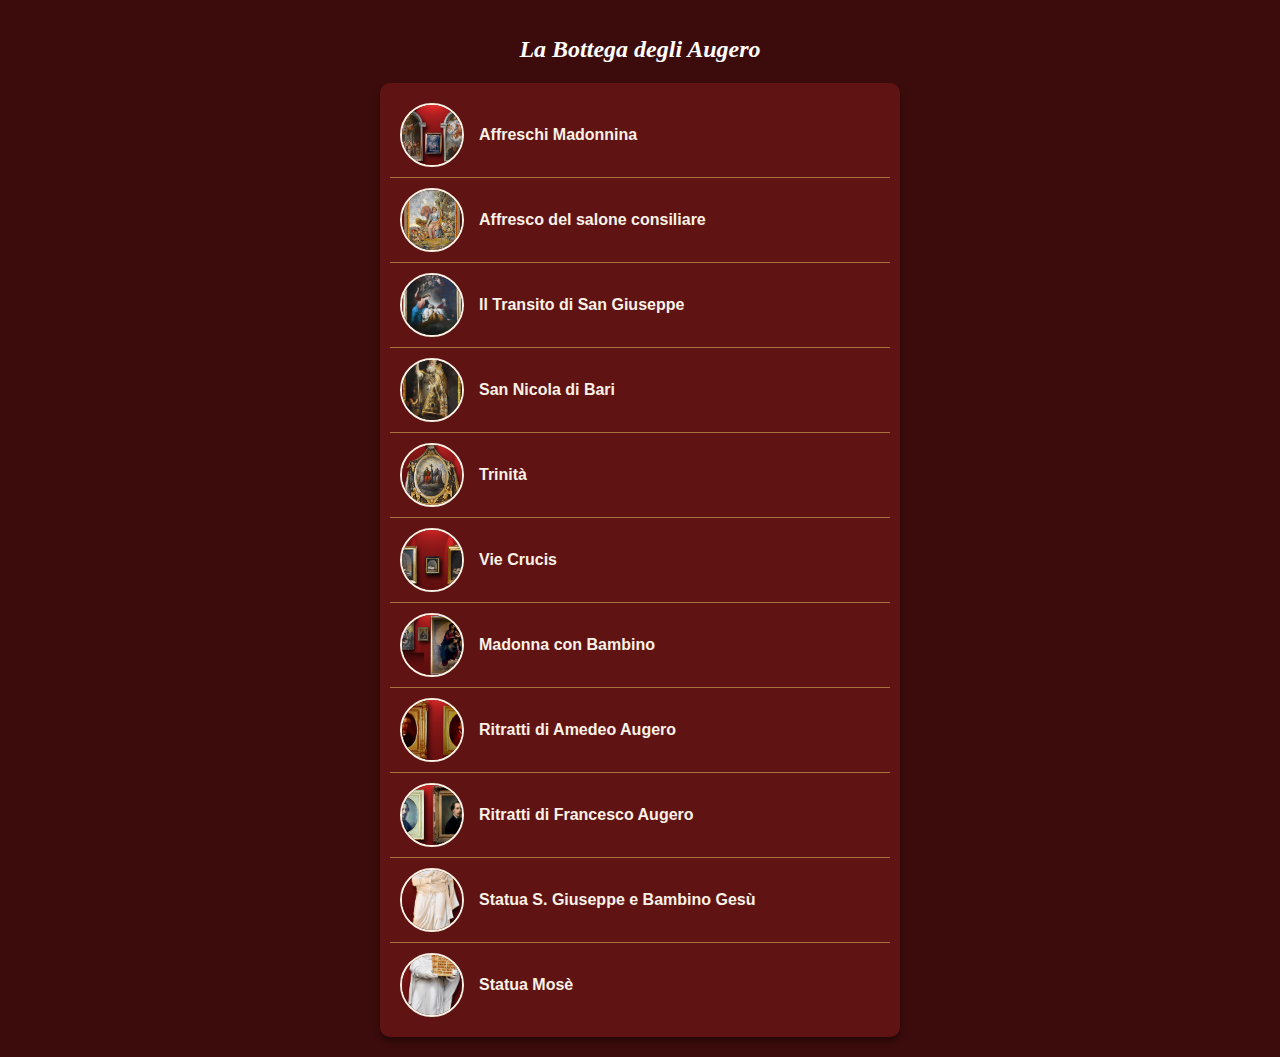
==== augero.html @ 9880b871 "nome file" ====
<!DOCTYPE html>
<html lang="it">
<head>
    <meta charset="UTF-8">
    <meta name="viewport" content="width=device-width, initial-scale=1.0">
    <title>Augero</title>
    <style>
        body {
            font-family: Arial, sans-serif;
            background-color: #3c0c0c;
            color: #f8f1e5;
            margin: 0;
            padding: 20px;
        }
        h1 {
            text-align: center;
            font-family: "Georgia", serif;
            font-style: italic;
            font-size: 24px;
            color: white;
            margin-bottom: 20px;
        }
        .container {
            max-width: 500px;
            margin: auto;
            background: #601313;
            border-radius: 10px;
            box-shadow: 0px 4px 6px rgba(0, 0, 0, 0.4);
            padding: 10px;
        }
        .item {
            display: flex;
            align-items: center;
            padding: 10px;
            border-bottom: 1px solid #a6733f;
            cursor: pointer;
        }
        .item:last-child {
            border-bottom: none;
        }
        .item img {
            width: 60px;
            height: 60px;
            border-radius: 50%;
            object-fit: cover;
            margin-right: 15px;
            border: 2px solid #f8f1e5;
        }
        .description {
            flex-grow: 1;
        }
        .title {
            font-weight: bold;
            font-size: 16px;
            color: #f8f1e5;
        }
        #selectedImageContainer {
            display: none;
            margin-top: 20px;
            padding: 10px;
            background-color: white;
            color: black;
            border: 1px solid #ccc;
            border-radius: 5px;
            text-align: center;
            position: relative;
        }
        #selectedImageContainer img {
            max-width: 100%;
            height: auto;
            margin-bottom: 10px;
        }
        .arrow {
            position: absolute;
            top: 50%;
            transform: translateY(-50%);
            font-size: 24px;
            color: rgba(255, 255, 255, 0.6);
            background: rgba(0, 0, 0, 0.3);
            border: none;
            padding: 10px;
            cursor: pointer;
            border-radius: 50%;
        }
        .arrow-left {
            left: 10px;
        }
        .arrow-right {
            right: 10px;
        }
    </style>
</head>
<body>
    <h1>La Bottega degli Augero</h1>
    <div class="container" id="galleryContainer"></div>

    <div id="selectedImageContainer">
        <button class="arrow arrow-left" onclick="prevImage()">&#9664;</button>
        <img id="selectedImage" src="" alt="Immagine selezionata">
        <div id="selectedDescription"></div>
        <button class="arrow arrow-right" onclick="nextImage()">&#9654;</button>
    </div>

    <script>
    const artworks = [
      {src: 'img/affreschi madonnina XIXsec 2 verolengo.jpg', title: 'Affreschi Madonnina', description: 'Verolengo (To)<br>Santuario della Madonnina<br><br>Amedeo e Francesco Augero<br>a sinistra ritratto presentazione di Gesù al Tempio<br>a destra assunzione di Maria S.S.<br>affreschi firmati e datati 1849<br><br>al centro bozzetto dell’affresco della Presentazione di Gesù al Tempio<br>Amedeo Augero<br>olio su tela XIX sec.'},
      {src: 'img/affresco del salone consiliare 1860.jpg', title: 'Affresco del salone consiliare', description: 'Verolengo (To)<br>Ex Palazzo Municipale<br>Salone Consiliare<br><br>Amedeo Augero<br><br>Dipinto raffigurante l’attività della popolazione locale nel XIX secolo, Agricoltura, Commercio, Artigianato.<br><br>dipinto a olio su muro<br>firmato e datato<br>1860'},
      {src: 'img/amedeo 1856 transito san giuseppe parrocchiale verolengo.jpg', title: 'Il Transito di San Giuseppe', description: 'Verolengo (To)<br>Parrocchia di San Giovanni Battista<br><br>Amedeo Augero<br><br>Dipinto raffigurante il Transito di San Giuseppe<br><br>olio su tela<br>200 x 140 cm<br>firmato e datato<br>1856'},
      {src: 'img/amedeo augero san nicola seconda meta XIX sec.jpg', title: 'San Nicola di Bari', description: 'Verolengo (To) <br> Chiesa Parrocchiale di San Giovanni Battista<br><br> Amedeo Augero<br><br> dipinto raffigurante<br> San Nicola di Bari<br><br> olio su tela<br> seconda metà sec XIX'},
      {src: 'img/amedeo pala trinita XIXsec verolengo.jpg', title: 'Trinità', description: 'Verolengo (To)<br> Confraternita della Trinità<br><br> Amedeo Augero<br><br> dipinto raffigurante la Trinità<br><br> olio su tela<br><br> cornice monumentale in cartapesta<br> probabile esecuzione di Gaspare Augero<br><br> firmato e datato 1856'},
        {src: 'img/amedeo vie crucis XIX sec verolengo.jpg', title: 'Vie Crucis', description: 'Verolengo (To)<br><br> a sinistra Parrocchiale di San Giovanni Battista, nel centro Palazzo Comunale e a destra Santuario della Madonnina<br><br> Amedeo Augero<br><br> XIV stazione della Via Crucis<br><br>olio su tela XIX sec.'},
        {src: 'img/francesco stendardo e mad  2 XIXsec verolengo.jpg', title: 'Madonna con Bambino', description: 'a destra Pont C.se<br> fr. Boetti<br><br> Francesco Augero<br> Madonna con Bambino<br> olio su tela sec. XIX<br><br> al centro il bozzetto<br> olio su tela XIX sec.<br> collezione Dente Liffredo<br><br> a sinistra Verolengo (To)<br> Confraternita di San Michele Arcangelo<br> stendardo processionale raffigurante Madonna con Bambino e San Michele Arcangelo<br> 1868'},
        {src: 'img/ritratti di amedeo fatti da francesco XIXsec verolengo.jpg', title: 'Ritratti di Amedeo Augero', description: 'Francesco Augero<br><br> ritratti di Amedeo Augero<br><br> olio su tela<br> XIX sec.<br> collezione privata'},
        {src: 'img/ritratti di francesco autoritratto XIXsec verolengo.jpg', title: 'Ritratti di Francesco Augero', description: 'Francesco Augero<br><br> Autoritratti collezione privata<br><br> olio su tela<br> XIX sec.'},
        {src: 'img/statue madonnina amedeo- francesco-gaspare 1859.jpg', title: 'Statua S. Giuseppe e Bambino Gesù', description: 'Verolengo (To)<br> Santuario della Madonnina<br><br> Amedeo Augero<br> Francesco Augero<br> Gaspare Augero<br><br> statua raffigurante San Giuseppe e il Bambino Gesù<br><br> Una delle quattro statue del Santuario.<br> Le altre statue raffigurano:<br> S.Anna e San Giovanni Battista<br><br> Tutoli di granturco rivestiti in laterizio e rifiniti in gesso<br><br>1859'},
        {src: 'img/statue mose.jpg', title: 'Statua Mosè', description: 'Verolengo (To)<br> Santuario della Madonnina<br><br> Amedeo Augero<br> Francesco Augero<br> Gaspare Augero<br><br> Statua raffigurante il Mosè con le tavole della legge Una delle quattro statue del Santuario.<br> Le altre statue raffigurano:<br> S.Anna e San Giovanni Battista<br><br> Tutoli di granturco rivestiti in laterizio e rifiniti in gesso<br><br> 1859'}
      ];
        let currentIndex = 0;

        function showImage(index) {
    currentIndex = index;
    document.getElementById('selectedImage').src = artworks[index].src;
    document.getElementById('selectedDescription').innerHTML = artworks[index].description;
    document.getElementById('selectedImageContainer').style.display = 'block';
    document.getElementById('selectedImageContainer').scrollIntoView({ behavior: 'smooth' });
            currentIndex = index;
            document.getElementById('selectedImage').src = artworks[index].src;
            document.getElementById('selectedDescription').innerHTML = artworks[index].description;
            document.getElementById('selectedImageContainer').style.display = 'block';
        }

        function prevImage() {
            if (currentIndex > 0) {
                showImage(currentIndex - 1);
            }
        }

        function nextImage() {
            if (currentIndex < artworks.length - 1) {
                showImage(currentIndex + 1);
            }
        }

        function renderGallery() {
            const container = document.getElementById('galleryContainer');
            artworks.forEach((art, index) => {
                const item = document.createElement('div');
                item.className = 'item';
                item.onclick = () => showImage(index);
                item.innerHTML = `<img src="${art.src}" alt="${art.title}"><div class="description"><div class="title">${art.title}</div></div>`;
                container.appendChild(item);
            });
        }

        renderGallery();
    </script>
</body>
</html>
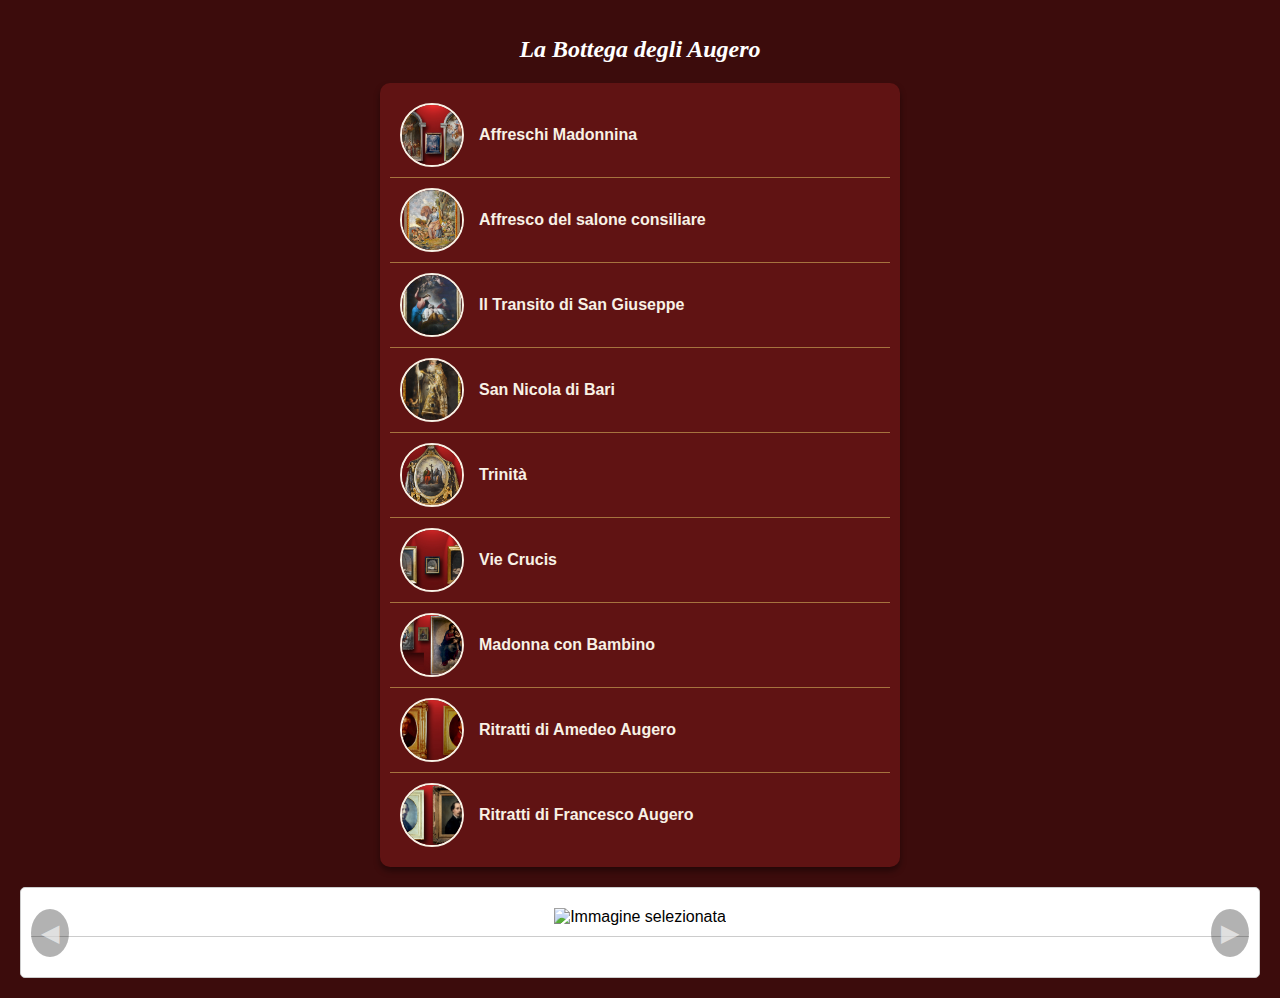
==== commit b56033fc: "indice" ====
--- a/augero.html
+++ b/augero.html
@@ -70,6 +70,54 @@
             height: auto;
             margin-bottom: 10px;
         }
+        @media (min-width: 1024px) {
+            #selectedImageContainer {
+                display: flex;
+                flex-direction: column;
+                align-items: center;
+                justify-content: center;
+                max-height: 90vh;
+                overflow: hidden;
+                padding: 20px;
+            }
+            #selectedImageContainer img {
+                max-height: 60vh;
+                max-width: 100%;
+            }
+            #selectedDescription {
+                max-height: 30vh;
+                overflow: auto;
+                text-align: center;
+                padding: 10px;
+                color: black;
+                background: white;
+                border-top: 1px solid #ccc;
+                width: 100%;
+            }
+            #selectedImageContainer {
+                display: flex;
+                flex-direction: column;
+                align-items: center;
+                justify-content: center;
+                max-height: 90vh;
+                overflow: hidden;
+            }
+            #selectedImageContainer img {
+                max-height: 60vh;
+                max-width: 100%;
+            }
+            #selectedDescription {
+                max-height: 30vh;
+                overflow: hidden;
+                text-overflow: ellipsis;
+            }
+            #selectedImageContainer img {
+                max-height: 90vh;
+            }
+            max-width: 100%;
+            height: auto;
+            margin-bottom: 10px;
+        }
         .arrow {
             position: absolute;
             top: 50%;
@@ -93,31 +141,35 @@
 <body>
     <h1>La Bottega degli Augero</h1>
     <div class="container" id="galleryContainer"></div>
-
+    
     <div id="selectedImageContainer">
         <button class="arrow arrow-left" onclick="prevImage()">&#9664;</button>
         <img id="selectedImage" src="" alt="Immagine selezionata">
         <div id="selectedDescription"></div>
         <button class="arrow arrow-right" onclick="nextImage()">&#9654;</button>
     </div>
-
+    
     <script>
-    const artworks = [
-      {src: 'img/affreschi madonnina XIXsec 2 verolengo.jpg', title: 'Affreschi Madonnina', description: 'Verolengo (To)<br>Santuario della Madonnina<br><br>Amedeo e Francesco Augero<br>a sinistra ritratto presentazione di Gesù al Tempio<br>a destra assunzione di Maria S.S.<br>affreschi firmati e datati 1849<br><br>al centro bozzetto dell’affresco della Presentazione di Gesù al Tempio<br>Amedeo Augero<br>olio su tela XIX sec.'},
-      {src: 'img/affresco del salone consiliare 1860.jpg', title: 'Affresco del salone consiliare', description: 'Verolengo (To)<br>Ex Palazzo Municipale<br>Salone Consiliare<br><br>Amedeo Augero<br><br>Dipinto raffigurante l’attività della popolazione locale nel XIX secolo, Agricoltura, Commercio, Artigianato.<br><br>dipinto a olio su muro<br>firmato e datato<br>1860'},
-      {src: 'img/amedeo 1856 transito san giuseppe parrocchiale verolengo.jpg', title: 'Il Transito di San Giuseppe', description: 'Verolengo (To)<br>Parrocchia di San Giovanni Battista<br><br>Amedeo Augero<br><br>Dipinto raffigurante il Transito di San Giuseppe<br><br>olio su tela<br>200 x 140 cm<br>firmato e datato<br>1856'},
-      {src: 'img/amedeo augero san nicola seconda meta XIX sec.jpg', title: 'San Nicola di Bari', description: 'Verolengo (To) <br> Chiesa Parrocchiale di San Giovanni Battista<br><br> Amedeo Augero<br><br> dipinto raffigurante<br> San Nicola di Bari<br><br> olio su tela<br> seconda metà sec XIX'},
-      {src: 'img/amedeo pala trinita XIXsec verolengo.jpg', title: 'Trinità', description: 'Verolengo (To)<br> Confraternita della Trinità<br><br> Amedeo Augero<br><br> dipinto raffigurante la Trinità<br><br> olio su tela<br><br> cornice monumentale in cartapesta<br> probabile esecuzione di Gaspare Augero<br><br> firmato e datato 1856'},
-        {src: 'img/amedeo vie crucis XIX sec verolengo.jpg', title: 'Vie Crucis', description: 'Verolengo (To)<br><br> a sinistra Parrocchiale di San Giovanni Battista, nel centro Palazzo Comunale e a destra Santuario della Madonnina<br><br> Amedeo Augero<br><br> XIV stazione della Via Crucis<br><br>olio su tela XIX sec.'},
-        {src: 'img/francesco stendardo e mad  2 XIXsec verolengo.jpg', title: 'Madonna con Bambino', description: 'a destra Pont C.se<br> fr. Boetti<br><br> Francesco Augero<br> Madonna con Bambino<br> olio su tela sec. XIX<br><br> al centro il bozzetto<br> olio su tela XIX sec.<br> collezione Dente Liffredo<br><br> a sinistra Verolengo (To)<br> Confraternita di San Michele Arcangelo<br> stendardo processionale raffigurante Madonna con Bambino e San Michele Arcangelo<br> 1868'},
-        {src: 'img/ritratti di amedeo fatti da francesco XIXsec verolengo.jpg', title: 'Ritratti di Amedeo Augero', description: 'Francesco Augero<br><br> ritratti di Amedeo Augero<br><br> olio su tela<br> XIX sec.<br> collezione privata'},
-        {src: 'img/ritratti di francesco autoritratto XIXsec verolengo.jpg', title: 'Ritratti di Francesco Augero', description: 'Francesco Augero<br><br> Autoritratti collezione privata<br><br> olio su tela<br> XIX sec.'},
-        {src: 'img/statue madonnina amedeo- francesco-gaspare 1859.jpg', title: 'Statua S. Giuseppe e Bambino Gesù', description: 'Verolengo (To)<br> Santuario della Madonnina<br><br> Amedeo Augero<br> Francesco Augero<br> Gaspare Augero<br><br> statua raffigurante San Giuseppe e il Bambino Gesù<br><br> Una delle quattro statue del Santuario.<br> Le altre statue raffigurano:<br> S.Anna e San Giovanni Battista<br><br> Tutoli di granturco rivestiti in laterizio e rifiniti in gesso<br><br>1859'},
-        {src: 'img/statue mose.jpg', title: 'Statua Mosè', description: 'Verolengo (To)<br> Santuario della Madonnina<br><br> Amedeo Augero<br> Francesco Augero<br> Gaspare Augero<br><br> Statua raffigurante il Mosè con le tavole della legge Una delle quattro statue del Santuario.<br> Le altre statue raffigurano:<br> S.Anna e San Giovanni Battista<br><br> Tutoli di granturco rivestiti in laterizio e rifiniti in gesso<br><br> 1859'}
-      ];
+        const artworks = [
+          {src: 'img/affreschi madonnina XIXsec 2 verolengo.jpg', title: 'Affreschi Madonnina', description: 'Verolengo (To)<br>Santuario della Madonnina<br><br>Amedeo e Francesco Augero<br>a sinistra ritratto presentazione di Gesù al Tempio<br>a destra assunzione di Maria S.S.<br>affreschi firmati e datati 1849<br><br>al centro bozzetto dell’affresco della Presentazione di Gesù al Tempio<br>Amedeo Augero<br>olio su tela XIX sec.'},
+          {src: 'img/affresco del salone consiliare 1860.jpg', title: 'Affresco del salone consiliare', description: 'Verolengo (To)<br>Ex Palazzo Municipale<br>Salone Consiliare<br><br>Amedeo Augero<br><br>Dipinto raffigurante l’attività della popolazione locale nel XIX secolo, Agricoltura, Commercio, Artigianato.<br><br>dipinto a olio su muro<br>firmato e datato<br>1860'},
+          {src: 'img/amedeo 1856 transito san giuseppe parrocchiale verolengo.jpg', title: 'Il Transito di San Giuseppe', description: 'Verolengo (To)<br>Parrocchia di San Giovanni Battista<br><br>Amedeo Augero<br><br>Dipinto raffigurante il Transito di San Giuseppe<br><br>olio su tela<br>200 x 140 cm<br>firmato e datato<br>1856'},
+          {src: 'img/amedeo augero san nicola seconda meta XIX sec.jpg', title: 'San Nicola di Bari', description: 'Verolengo (To) <br> Chiesa Parrocchiale di San Giovanni Battista<br><br> Amedeo Augero<br><br> dipinto raffigurante<br> San Nicola di Bari<br><br> olio su tela<br> seconda metà sec XIX'},
+          {src: 'img/amedeo pala trinita XIXsec verolengo.jpg', title: 'Trinità', description: 'Verolengo (To)<br> Confraternita della Trinità<br><br> Amedeo Augero<br><br> dipinto raffigurante la Trinità<br><br> olio su tela<br><br> cornice monumentale in cartapesta<br> probabile esecuzione di Gaspare Augero<br><br> firmato e datato 1856'},
+          {src: 'img/amedeo vie crucis XIX sec verolengo.jpg', title: 'Vie Crucis', description: 'Verolengo (To)<br><br> a sinistra Parrocchiale di San Giovanni Battista, nel centro Palazzo Comunale e a destra Santuario della Madonnina<br><br> Amedeo Augero<br><br> XIV stazione della Via Crucis<br><br>olio su tela XIX sec.'},
+          {src: 'img/francesco stendardo e mad  2 XIXsec verolengo.jpg', title: 'Madonna con Bambino', description: 'a destra Pont C.se<br> fr. Boetti<br><br> Francesco Augero<br> Madonna con Bambino<br> olio su tela sec. XIX<br><br> al centro il bozzetto<br> olio su tela XIX sec.<br> collezione Dente Liffredo<br><br> a sinistra Verolengo (To)<br> Confraternita di San Michele Arcangelo<br> stendardo processionale raffigurante Madonna con Bambino e San Michele Arcangelo<br> 1868'},
+          {src: 'img/ritratti di amedeo fatti da francesco XIXsec verolengo.jpg', title: 'Ritratti di Amedeo Augero', description: 'Francesco Augero<br><br> ritratti di Amedeo Augero<br><br> olio su tela<br> XIX sec.<br> collezione privata'},
+          {src: 'img/ritratti di francesco autoritratto XIXsec verolengo.jpg', title: 'Ritratti di Francesco Augero', description: 'Francesco Augero<br><br> Autoritratti collezione privata<br><br> olio su tela<br> XIX sec.'},
+       ];
         let currentIndex = 0;
 
         function showImage(index) {
+    currentIndex = index;
+    document.getElementById('selectedImage').src = artworks[index].src;
+    document.getElementById('selectedDescription').innerHTML = artworks[index].description;
+    document.getElementById('selectedImageContainer').style.display = 'block';
+    document.getElementById('selectedImageContainer').scrollIntoView({ behavior: 'smooth' });
+    history.pushState(null, '', '?index=' + index);
     currentIndex = index;
     document.getElementById('selectedImage').src = artworks[index].src;
     document.getElementById('selectedDescription').innerHTML = artworks[index].description;
@@ -128,13 +180,13 @@
             document.getElementById('selectedDescription').innerHTML = artworks[index].description;
             document.getElementById('selectedImageContainer').style.display = 'block';
         }
-
+        
         function prevImage() {
             if (currentIndex > 0) {
                 showImage(currentIndex - 1);
             }
         }
-
+        
         function nextImage() {
             if (currentIndex < artworks.length - 1) {
                 showImage(currentIndex + 1);
@@ -151,7 +203,7 @@
                 container.appendChild(item);
             });
         }
-
+        
         renderGallery();
     </script>
 </body>
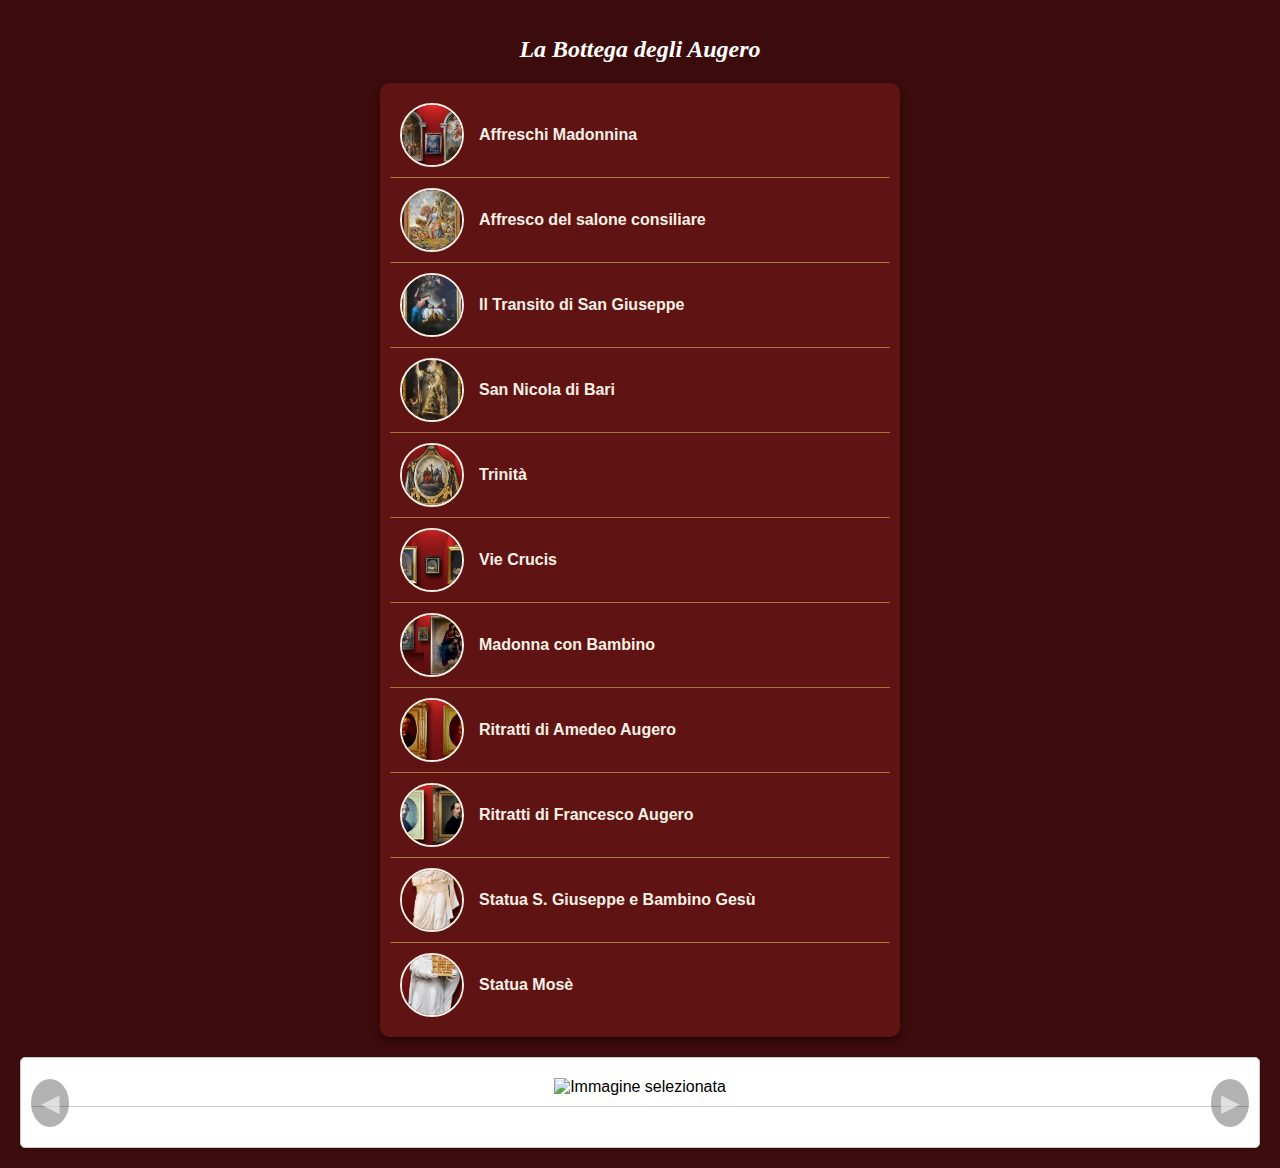
==== commit 6ff6e7a3: "Update augero.html" ====
--- a/augero.html
+++ b/augero.html
@@ -1,210 +1,220 @@
 <!DOCTYPE html>
 <html lang="it">
-<head>
-    <meta charset="UTF-8">
-    <meta name="viewport" content="width=device-width, initial-scale=1.0">
-    <title>Augero</title>
-    <style>
-        body {
-            font-family: Arial, sans-serif;
-            background-color: #3c0c0c;
-            color: #f8f1e5;
-            margin: 0;
-            padding: 20px;
-        }
-        h1 {
-            text-align: center;
-            font-family: "Georgia", serif;
-            font-style: italic;
-            font-size: 24px;
-            color: white;
-            margin-bottom: 20px;
-        }
-        .container {
-            max-width: 500px;
-            margin: auto;
-            background: #601313;
-            border-radius: 10px;
-            box-shadow: 0px 4px 6px rgba(0, 0, 0, 0.4);
-            padding: 10px;
-        }
-        .item {
-            display: flex;
-            align-items: center;
-            padding: 10px;
-            border-bottom: 1px solid #a6733f;
-            cursor: pointer;
-        }
-        .item:last-child {
-            border-bottom: none;
-        }
-        .item img {
-            width: 60px;
-            height: 60px;
-            border-radius: 50%;
-            object-fit: cover;
-            margin-right: 15px;
-            border: 2px solid #f8f1e5;
-        }
-        .description {
-            flex-grow: 1;
-        }
-        .title {
-            font-weight: bold;
-            font-size: 16px;
-            color: #f8f1e5;
-        }
-        #selectedImageContainer {
-            display: none;
-            margin-top: 20px;
-            padding: 10px;
-            background-color: white;
-            color: black;
-            border: 1px solid #ccc;
-            border-radius: 5px;
-            text-align: center;
-            position: relative;
-        }
-        #selectedImageContainer img {
-            max-width: 100%;
-            height: auto;
-            margin-bottom: 10px;
-        }
-        @media (min-width: 1024px) {
+    <head>
+        <meta charset="UTF-8">
+        <meta name="viewport" content="width=device-width, initial-scale=1.0">
+        <title>Augero</title>
+        <style>
+            body {
+                font-family: Arial, sans-serif;
+                background-color: #3c0c0c;
+                color: #f8f1e5;
+                margin: 0;
+                padding: 20px;
+            }
+            h1 {
+                text-align: center;
+                font-family: "Georgia", serif;
+                font-style: italic;
+                font-size: 24px;
+                color: white;
+                margin-bottom: 20px;
+            }
+            .container {
+                max-width: 500px;
+                margin: auto;
+                background: #601313;
+                border-radius: 10px;
+                box-shadow: 0px 4px 6px rgba(0, 0, 0, 0.4);
+                padding: 10px;
+            }
+            .item {
+                display: flex;
+                align-items: center;
+                padding: 10px;
+                border-bottom: 1px solid #a6733f;
+                cursor: pointer;
+            }
+            .item:last-child {
+                border-bottom: none;
+            }
+            .item img {
+                width: 60px;
+                height: 60px;
+                border-radius: 50%;
+                object-fit: cover;
+                margin-right: 15px;
+                border: 2px solid #f8f1e5;
+            }
+            .description {
+                flex-grow: 1;
+            }
+            .title {
+                font-weight: bold;
+                font-size: 16px;
+                color: #f8f1e5;
+            }
             #selectedImageContainer {
-                display: flex;
-                flex-direction: column;
-                align-items: center;
-                justify-content: center;
-                max-height: 90vh;
-                overflow: hidden;
-                padding: 20px;
+                display: none;
+                margin-top: 20px;
+                padding: 10px;
+                background-color: white;
+                color: black;
+                border: 1px solid #ccc;
+                border-radius: 5px;
+                text-align: center;
+                position: relative;
             }
             #selectedImageContainer img {
-                max-height: 60vh;
                 max-width: 100%;
-            }
-            #selectedDescription {
-                max-height: 30vh;
-                overflow: auto;
-                text-align: center;
-                padding: 10px;
-                color: black;
-                background: white;
-                border-top: 1px solid #ccc;
-                width: 100%;
-            }
-            #selectedImageContainer {
-                display: flex;
-                flex-direction: column;
-                align-items: center;
-                justify-content: center;
-                max-height: 90vh;
-                overflow: hidden;
-            }
-            #selectedImageContainer img {
-                max-height: 60vh;
+                height: auto;
+                margin-bottom: 10px;
+            }
+            @media (min-width: 1024px) {
+                #selectedImageContainer {
+                    display: flex;
+                    flex-direction: column;
+                    align-items: center;
+                    justify-content: center;
+                    max-height: 90vh;
+                    overflow: hidden;
+                    padding: 20px;
+                }
+                #selectedImageContainer img {
+                    max-height: 60vh;
+                    max-width: 100%;
+                }
+                #selectedDescription {
+                    max-height: 30vh;
+                    overflow: auto;
+                    text-align: center;
+                    padding: 10px;
+                    color: black;
+                    background: white;
+                    border-top: 1px solid #ccc;
+                    width: 100%;
+                }
+                #selectedImageContainer {
+                    display: flex;
+                    flex-direction: column;
+                    align-items: center;
+                    justify-content: center;
+                    max-height: 90vh;
+                    overflow: hidden;
+                }
+                #selectedImageContainer img {
+                    max-height: 60vh;
+                    max-width: 100%;
+                }
+                #selectedDescription {
+                    max-height: 30vh;
+                    overflow: hidden;
+                    text-overflow: ellipsis;
+                }
+                #selectedImageContainer img {
+                    max-height: 90vh;
+                }
                 max-width: 100%;
-            }
-            #selectedDescription {
-                max-height: 30vh;
-                overflow: hidden;
-                text-overflow: ellipsis;
-            }
-            #selectedImageContainer img {
-                max-height: 90vh;
-            }
-            max-width: 100%;
-            height: auto;
-            margin-bottom: 10px;
-        }
-        .arrow {
-            position: absolute;
-            top: 50%;
-            transform: translateY(-50%);
-            font-size: 24px;
-            color: rgba(255, 255, 255, 0.6);
-            background: rgba(0, 0, 0, 0.3);
-            border: none;
-            padding: 10px;
-            cursor: pointer;
-            border-radius: 50%;
-        }
-        .arrow-left {
-            left: 10px;
-        }
-        .arrow-right {
-            right: 10px;
-        }
-    </style>
-</head>
-<body>
-    <h1>La Bottega degli Augero</h1>
-    <div class="container" id="galleryContainer"></div>
-    
-    <div id="selectedImageContainer">
-        <button class="arrow arrow-left" onclick="prevImage()">&#9664;</button>
-        <img id="selectedImage" src="" alt="Immagine selezionata">
-        <div id="selectedDescription"></div>
-        <button class="arrow arrow-right" onclick="nextImage()">&#9654;</button>
-    </div>
-    
-    <script>
-        const artworks = [
-          {src: 'img/affreschi madonnina XIXsec 2 verolengo.jpg', title: 'Affreschi Madonnina', description: 'Verolengo (To)<br>Santuario della Madonnina<br><br>Amedeo e Francesco Augero<br>a sinistra ritratto presentazione di Gesù al Tempio<br>a destra assunzione di Maria S.S.<br>affreschi firmati e datati 1849<br><br>al centro bozzetto dell’affresco della Presentazione di Gesù al Tempio<br>Amedeo Augero<br>olio su tela XIX sec.'},
-          {src: 'img/affresco del salone consiliare 1860.jpg', title: 'Affresco del salone consiliare', description: 'Verolengo (To)<br>Ex Palazzo Municipale<br>Salone Consiliare<br><br>Amedeo Augero<br><br>Dipinto raffigurante l’attività della popolazione locale nel XIX secolo, Agricoltura, Commercio, Artigianato.<br><br>dipinto a olio su muro<br>firmato e datato<br>1860'},
-          {src: 'img/amedeo 1856 transito san giuseppe parrocchiale verolengo.jpg', title: 'Il Transito di San Giuseppe', description: 'Verolengo (To)<br>Parrocchia di San Giovanni Battista<br><br>Amedeo Augero<br><br>Dipinto raffigurante il Transito di San Giuseppe<br><br>olio su tela<br>200 x 140 cm<br>firmato e datato<br>1856'},
-          {src: 'img/amedeo augero san nicola seconda meta XIX sec.jpg', title: 'San Nicola di Bari', description: 'Verolengo (To) <br> Chiesa Parrocchiale di San Giovanni Battista<br><br> Amedeo Augero<br><br> dipinto raffigurante<br> San Nicola di Bari<br><br> olio su tela<br> seconda metà sec XIX'},
-          {src: 'img/amedeo pala trinita XIXsec verolengo.jpg', title: 'Trinità', description: 'Verolengo (To)<br> Confraternita della Trinità<br><br> Amedeo Augero<br><br> dipinto raffigurante la Trinità<br><br> olio su tela<br><br> cornice monumentale in cartapesta<br> probabile esecuzione di Gaspare Augero<br><br> firmato e datato 1856'},
-          {src: 'img/amedeo vie crucis XIX sec verolengo.jpg', title: 'Vie Crucis', description: 'Verolengo (To)<br><br> a sinistra Parrocchiale di San Giovanni Battista, nel centro Palazzo Comunale e a destra Santuario della Madonnina<br><br> Amedeo Augero<br><br> XIV stazione della Via Crucis<br><br>olio su tela XIX sec.'},
-          {src: 'img/francesco stendardo e mad  2 XIXsec verolengo.jpg', title: 'Madonna con Bambino', description: 'a destra Pont C.se<br> fr. Boetti<br><br> Francesco Augero<br> Madonna con Bambino<br> olio su tela sec. XIX<br><br> al centro il bozzetto<br> olio su tela XIX sec.<br> collezione Dente Liffredo<br><br> a sinistra Verolengo (To)<br> Confraternita di San Michele Arcangelo<br> stendardo processionale raffigurante Madonna con Bambino e San Michele Arcangelo<br> 1868'},
-          {src: 'img/ritratti di amedeo fatti da francesco XIXsec verolengo.jpg', title: 'Ritratti di Amedeo Augero', description: 'Francesco Augero<br><br> ritratti di Amedeo Augero<br><br> olio su tela<br> XIX sec.<br> collezione privata'},
-          {src: 'img/ritratti di francesco autoritratto XIXsec verolengo.jpg', title: 'Ritratti di Francesco Augero', description: 'Francesco Augero<br><br> Autoritratti collezione privata<br><br> olio su tela<br> XIX sec.'},
-       ];
-        let currentIndex = 0;
-
-        function showImage(index) {
-    currentIndex = index;
-    document.getElementById('selectedImage').src = artworks[index].src;
-    document.getElementById('selectedDescription').innerHTML = artworks[index].description;
-    document.getElementById('selectedImageContainer').style.display = 'block';
-    document.getElementById('selectedImageContainer').scrollIntoView({ behavior: 'smooth' });
-    history.pushState(null, '', '?index=' + index);
-    currentIndex = index;
-    document.getElementById('selectedImage').src = artworks[index].src;
-    document.getElementById('selectedDescription').innerHTML = artworks[index].description;
-    document.getElementById('selectedImageContainer').style.display = 'block';
-    document.getElementById('selectedImageContainer').scrollIntoView({ behavior: 'smooth' });
-            currentIndex = index;
-            document.getElementById('selectedImage').src = artworks[index].src;
-            document.getElementById('selectedDescription').innerHTML = artworks[index].description;
-            document.getElementById('selectedImageContainer').style.display = 'block';
-        }
-        
-        function prevImage() {
-            if (currentIndex > 0) {
-                showImage(currentIndex - 1);
-            }
-        }
-        
-        function nextImage() {
-            if (currentIndex < artworks.length - 1) {
-                showImage(currentIndex + 1);
-            }
-        }
-
-        function renderGallery() {
-            const container = document.getElementById('galleryContainer');
-            artworks.forEach((art, index) => {
-                const item = document.createElement('div');
-                item.className = 'item';
-                item.onclick = () => showImage(index);
-                item.innerHTML = `<img src="${art.src}" alt="${art.title}"><div class="description"><div class="title">${art.title}</div></div>`;
-                container.appendChild(item);
-            });
-        }
-        
-        renderGallery();
-    </script>
-</body>
+                height: auto;
+                margin-bottom: 10px;
+            }
+            .arrow {
+                position: absolute;
+                top: 50%;
+                transform: translateY(-50%);
+                font-size: 24px;
+                color: rgba(255, 255, 255, 0.6);
+                background: rgba(0, 0, 0, 0.3);
+                border: none;
+                padding: 10px;
+                cursor: pointer;
+                border-radius: 50%;
+            }
+            .arrow-left {
+                left: 10px;
+            }
+            .arrow-right {
+                right: 10px;
+            }
+        </style>
+    </head>
+    <body>
+        <h1>La Bottega degli Augero</h1>
+        <div class="container" id="galleryContainer"></div>
+
+        <div id="selectedImageContainer">
+            <button class="arrow arrow-left" onclick="prevImage()">&#9664;</button>
+            <img id="selectedImage" src="" alt="Immagine selezionata">
+            <div id="selectedDescription"></div>
+            <button class="arrow arrow-right" onclick="nextImage()">&#9654;</button>
+        </div>
+
+        <script>
+            const artworks = [
+                {src: 'img/affreschi madonnina XIXsec 2 verolengo.jpg', title: 'Affreschi Madonnina', description: 'Verolengo (To)<br>Santuario della Madonnina<br><br>Amedeo e Francesco Augero<br>a sinistra ritratto presentazione di Gesù al Tempio<br>a destra assunzione di Maria S.S.<br>affreschi firmati e datati 1849<br><br>al centro bozzetto dell’affresco della Presentazione di Gesù al Tempio<br>Amedeo Augero<br>olio su tela XIX sec.'},
+                {src: 'img/affresco del salone consiliare 1860.jpg', title: 'Affresco del salone consiliare', description: 'Verolengo (To)<br>Ex Palazzo Municipale<br>Salone Consiliare<br><br>Amedeo Augero<br><br>Dipinto raffigurante l’attività della popolazione locale nel XIX secolo, Agricoltura, Commercio, Artigianato.<br><br>dipinto a olio su muro<br>firmato e datato<br>1860'},
+                {src: 'img/amedeo 1856 transito san giuseppe parrocchiale verolengo.jpg', title: 'Il Transito di San Giuseppe', description: 'Verolengo (To)<br>Parrocchia di San Giovanni Battista<br><br>Amedeo Augero<br><br>Dipinto raffigurante il Transito di San Giuseppe<br><br>olio su tela<br>200 x 140 cm<br>firmato e datato<br>1856'},
+                {src: 'img/amedeo augero san nicola seconda meta XIX sec.jpg', title: 'San Nicola di Bari', description: 'Verolengo (To) <br> Chiesa Parrocchiale di San Giovanni Battista<br><br> Amedeo Augero<br><br> dipinto raffigurante<br> San Nicola di Bari<br><br> olio su tela<br> seconda metà sec XIX'},
+                {src: 'img/amedeo pala trinita XIXsec verolengo.jpg', title: 'Trinità', description: 'Verolengo (To)<br> Confraternita della Trinità<br><br> Amedeo Augero<br><br> dipinto raffigurante la Trinità<br><br> olio su tela<br><br> cornice monumentale in cartapesta<br> probabile esecuzione di Gaspare Augero<br><br> firmato e datato 1856'},
+                {src: 'img/amedeo vie crucis XIX sec verolengo.jpg', title: 'Vie Crucis', description: 'Verolengo (To)<br><br> a sinistra Parrocchiale di San Giovanni Battista, nel centro Palazzo Comunale e a destra Santuario della Madonnina<br><br> Amedeo Augero<br><br> XIV stazione della Via Crucis<br><br>olio su tela XIX sec.'},
+                {src: 'img/francesco stendardo e mad  2 XIXsec verolengo.jpg', title: 'Madonna con Bambino', description: 'a destra Pont C.se<br> fr. Boetti<br><br> Francesco Augero<br> Madonna con Bambino<br> olio su tela sec. XIX<br><br> al centro il bozzetto<br> olio su tela XIX sec.<br> collezione Dente Liffredo<br><br> a sinistra Verolengo (To)<br> Confraternita di San Michele Arcangelo<br> stendardo processionale raffigurante Madonna con Bambino e San Michele Arcangelo<br> 1868'},
+                {src: 'img/ritratti di amedeo fatti da francesco XIXsec verolengo.jpg', title: 'Ritratti di Amedeo Augero', description: 'Francesco Augero<br><br> ritratti di Amedeo Augero<br><br> olio su tela<br> XIX sec.<br> collezione privata'},
+                {src: 'img/ritratti di francesco autoritratto XIXsec verolengo.jpg', title: 'Ritratti di Francesco Augero', description: 'Francesco Augero<br><br> Autoritratti collezione privata<br><br> olio su tela<br> XIX sec.'},
+                {src: 'img/statue madonnina amedeo- francesco-gaspare 1859.jpg', title: 'Statua S. Giuseppe e Bambino Gesù', description: 'Verolengo (To)<br> Santuario della Madonnina<br><br> Amedeo Augero<br> Francesco Augero<br> Gaspare Augero<br><br> statua raffigurante San Giuseppe e il Bambino Gesù<br><br> Una delle quattro statue del Santuario.<br> Le altre statue raffigurano:<br> S.Anna e San Giovanni Battista<br><br> Tutoli di granturco rivestiti in laterizio e rifiniti in gesso<br><br>1859'},
+                {src: 'img/statue mose.jpg', title: 'Statua Mosè', description: 'Verolengo (To)<br> Santuario della Madonnina<br><br> Amedeo Augero<br> Francesco Augero<br> Gaspare Augero<br><br> Statua raffigurante il Mosè con le tavole della legge Una delle quattro statue del Santuario.<br> Le altre statue raffigurano:<br> S.Anna e San Giovanni Battista<br><br> Tutoli di granturco rivestiti in laterizio e rifiniti in gesso<br><br> 1859'}
+            ];
+            let currentIndex = 0;
+
+            function showImage(index) {
+                currentIndex = index;
+                document.getElementById('selectedImage').src = artworks[index].src;
+                document.getElementById('selectedDescription').innerHTML = artworks[index].description;
+                document.getElementById('selectedImageContainer').style.display = 'block';
+                document.getElementById('selectedImageContainer').scrollIntoView({behavior: 'smooth'});
+                history.pushState(null, '', '?index=' + index);
+                currentIndex = index;
+                document.getElementById('selectedImage').src = artworks[index].src;
+                document.getElementById('selectedDescription').innerHTML = artworks[index].description;
+                document.getElementById('selectedImageContainer').style.display = 'block';
+                document.getElementById('selectedImageContainer').scrollIntoView({behavior: 'smooth'});
+                currentIndex = index;
+                document.getElementById('selectedImage').src = artworks[index].src;
+                document.getElementById('selectedDescription').innerHTML = artworks[index].description;
+                document.getElementById('selectedImageContainer').style.display = 'block';
+            }
+
+            function prevImage() {
+                if (currentIndex > 0) {
+                    showImage(currentIndex - 1);
+                }
+            }
+
+            function nextImage() {
+                if (currentIndex < artworks.length - 1) {
+                    showImage(currentIndex + 1);
+                }
+            }
+
+            function renderGallery() {
+                const container = document.getElementById('galleryContainer');
+                artworks.forEach((art, index) => {
+                    const item = document.createElement('div');
+                    item.className = 'item';
+                    item.onclick = () => showImage(index);
+                    item.innerHTML = `<img src="${art.src}" alt="${art.title}"><div class="description"><div class="title">${art.title}</div></div>`;
+                    container.appendChild(item);
+                });
+            }
+
+            renderGallery();
+            // Controlla se c'è un parametro 'index' nell'URL e mostra l'immagine corrispondente
+            window.onload = function () {
+                const urlParams = new URLSearchParams(window.location.search);
+                const index = urlParams.get('index');
+                if (index !== null && !isNaN(index) && index >= 0 && index < artworks.length) {
+                    showImage(parseInt(index));
+                }
+            };
+        </script>
+    </body>
 </html>
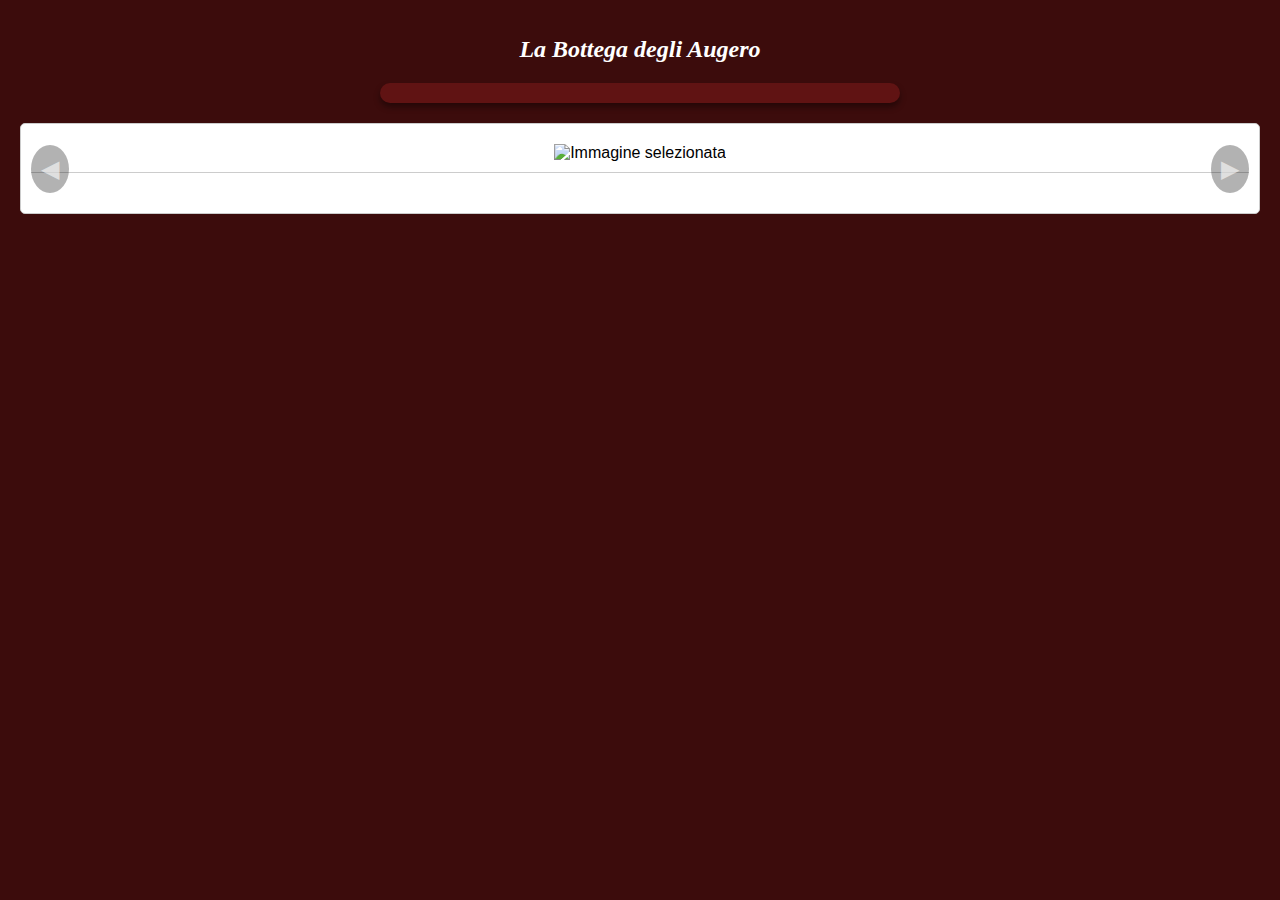
==== commit c61d621a: "Update augero.html" ====
--- a/augero.html
+++ b/augero.html
@@ -1,220 +1,223 @@
 <!DOCTYPE html>
 <html lang="it">
-    <head>
-        <meta charset="UTF-8">
-        <meta name="viewport" content="width=device-width, initial-scale=1.0">
-        <title>Augero</title>
-        <style>
-            body {
-                font-family: Arial, sans-serif;
-                background-color: #3c0c0c;
-                color: #f8f1e5;
-                margin: 0;
+<head>
+    <meta charset="UTF-8">
+    <meta name="viewport" content="width=device-width, initial-scale=1.0">
+    <title>Augero</title>
+    <style>
+        body {
+            font-family: Arial, sans-serif;
+            background-color: #3c0c0c;
+            color: #f8f1e5;
+            margin: 0;
+            padding: 20px;
+        }
+        h1 {
+            text-align: center;
+            font-family: "Georgia", serif;
+            font-style: italic;
+            font-size: 24px;
+            color: white;
+            margin-bottom: 20px;
+        }
+        .container {
+            max-width: 500px;
+            margin: auto;
+            background: #601313;
+            border-radius: 10px;
+            box-shadow: 0px 4px 6px rgba(0, 0, 0, 0.4);
+            padding: 10px;
+        }
+        .item {
+            display: flex;
+            align-items: center;
+            padding: 10px;
+            border-bottom: 1px solid #a6733f;
+            cursor: pointer;
+        }
+        .item:last-child {
+            border-bottom: none;
+        }
+        .item img {
+            width: 60px;
+            height: 60px;
+            border-radius: 50%;
+            object-fit: cover;
+            margin-right: 15px;
+            border: 2px solid #f8f1e5;
+        }
+        .description {
+            flex-grow: 1;
+        }
+        .title {
+            font-weight: bold;
+            font-size: 16px;
+            color: #f8f1e5;
+        }
+        #selectedImageContainer {
+            display: none;
+            margin-top: 20px;
+            padding: 10px;
+            background-color: white;
+            color: black;
+            border: 1px solid #ccc;
+            border-radius: 5px;
+            text-align: center;
+            position: relative;
+        }
+        #selectedImageContainer img {
+            max-width: 100%;
+            height: auto;
+            margin-bottom: 10px;
+        }
+        @media (min-width: 1024px) {
+            #selectedImageContainer {
+                display: flex;
+                flex-direction: column;
+                align-items: center;
+                justify-content: center;
+                max-height: 90vh;
+                overflow: hidden;
                 padding: 20px;
             }
-            h1 {
+            #selectedImageContainer img {
+                max-height: 60vh;
+                max-width: 100%;
+            }
+            #selectedDescription {
+                max-height: 30vh;
+                overflow: auto;
                 text-align: center;
-                font-family: "Georgia", serif;
-                font-style: italic;
-                font-size: 24px;
-                color: white;
-                margin-bottom: 20px;
-            }
-            .container {
-                max-width: 500px;
-                margin: auto;
-                background: #601313;
-                border-radius: 10px;
-                box-shadow: 0px 4px 6px rgba(0, 0, 0, 0.4);
                 padding: 10px;
-            }
-            .item {
+                color: black;
+                background: white;
+                border-top: 1px solid #ccc;
+                width: 100%;
+            }
+            #selectedImageContainer {
                 display: flex;
+                flex-direction: column;
                 align-items: center;
-                padding: 10px;
-                border-bottom: 1px solid #a6733f;
-                cursor: pointer;
-            }
-            .item:last-child {
-                border-bottom: none;
-            }
-            .item img {
-                width: 60px;
-                height: 60px;
-                border-radius: 50%;
-                object-fit: cover;
-                margin-right: 15px;
-                border: 2px solid #f8f1e5;
-            }
-            .description {
-                flex-grow: 1;
-            }
-            .title {
-                font-weight: bold;
-                font-size: 16px;
-                color: #f8f1e5;
-            }
-            #selectedImageContainer {
-                display: none;
-                margin-top: 20px;
-                padding: 10px;
-                background-color: white;
-                color: black;
-                border: 1px solid #ccc;
-                border-radius: 5px;
-                text-align: center;
-                position: relative;
+                justify-content: center;
+                max-height: 90vh;
+                overflow: hidden;
             }
             #selectedImageContainer img {
+                max-height: 60vh;
                 max-width: 100%;
-                height: auto;
-                margin-bottom: 10px;
-            }
-            @media (min-width: 1024px) {
-                #selectedImageContainer {
-                    display: flex;
-                    flex-direction: column;
-                    align-items: center;
-                    justify-content: center;
-                    max-height: 90vh;
-                    overflow: hidden;
-                    padding: 20px;
-                }
-                #selectedImageContainer img {
-                    max-height: 60vh;
-                    max-width: 100%;
-                }
-                #selectedDescription {
-                    max-height: 30vh;
-                    overflow: auto;
-                    text-align: center;
-                    padding: 10px;
-                    color: black;
-                    background: white;
-                    border-top: 1px solid #ccc;
-                    width: 100%;
-                }
-                #selectedImageContainer {
-                    display: flex;
-                    flex-direction: column;
-                    align-items: center;
-                    justify-content: center;
-                    max-height: 90vh;
-                    overflow: hidden;
-                }
-                #selectedImageContainer img {
-                    max-height: 60vh;
-                    max-width: 100%;
-                }
-                #selectedDescription {
-                    max-height: 30vh;
-                    overflow: hidden;
-                    text-overflow: ellipsis;
-                }
-                #selectedImageContainer img {
-                    max-height: 90vh;
-                }
-                max-width: 100%;
-                height: auto;
-                margin-bottom: 10px;
-            }
-            .arrow {
-                position: absolute;
-                top: 50%;
-                transform: translateY(-50%);
-                font-size: 24px;
-                color: rgba(255, 255, 255, 0.6);
-                background: rgba(0, 0, 0, 0.3);
-                border: none;
-                padding: 10px;
-                cursor: pointer;
-                border-radius: 50%;
-            }
-            .arrow-left {
-                left: 10px;
-            }
-            .arrow-right {
-                right: 10px;
-            }
-        </style>
-    </head>
-    <body>
-        <h1>La Bottega degli Augero</h1>
-        <div class="container" id="galleryContainer"></div>
+            }
+            #selectedDescription {
+                max-height: 30vh;
+                overflow: hidden;
+                text-overflow: ellipsis;
+            }
+            #selectedImageContainer img {
+                max-height: 90vh;
+            }
+            max-width: 100%;
+            height: auto;
+            margin-bottom: 10px;
+        }
+        .arrow {
+            position: absolute;
+            top: 50%;
+            transform: translateY(-50%);
+            font-size: 24px;
+            color: rgba(255, 255, 255, 0.6);
+            background: rgba(0, 0, 0, 0.3);
+            border: none;
+            padding: 10px;
+            cursor: pointer;
+            border-radius: 50%;
+        }
+        .arrow-left {
+            left: 10px;
+        }
+        .arrow-right {
+            right: 10px;
+        }
+    </style>
+</head>
+<body>
+    <h1>La Bottega degli Augero</h1>
+    <div class="container" id="galleryContainer"></div>
+    
+    <div id="selectedImageContainer">
+        <button class="arrow arrow-left" onclick="prevImage()">&#9664;</button>
+        <img id="selectedImage" src="" alt="Immagine selezionata">
+        <div id="selectedDescription"></div>
+        <button class="arrow arrow-right" onclick="nextImage()">&#9654;</button>
+    </div>
+    
+    <script>
+        const artworks = [
+          {src: 'img/affreschi madonnina XIXsec 2 verolengo.jpg', title: 'Affreschi Madonnina', description: 'Verolengo (To)<br>Santuario della Madonnina<br><br>Amedeo e Francesco Augero<br>a sinistra ritratto presentazione di Gesù al Tempio<br>a destra assunzione di Maria S.S.<br>affreschi firmati e datati 1849<br><br>al centro bozzetto dell’affresco della Presentazione di Gesù al Tempio<br>Amedeo Augero<br>olio su tela XIX sec.'},
+          {src: 'img/affresco del salone consiliare 1860.jpg', title: 'Affresco del salone consiliare', description: 'Verolengo (To)<br>Ex Palazzo Municipale<br>Salone Consiliare<br><br>Amedeo Augero<br><br>Dipinto raffigurante l’attività della popolazione locale nel XIX secolo, Agricoltura, Commercio, Artigianato.<br><br>dipinto a olio su muro<br>firmato e datato<br>1860'},
+          {src: 'img/amedeo 1856 transito san giuseppe parrocchiale verolengo.jpg', title: 'Il Transito di San Giuseppe', description: 'Verolengo (To)<br>Parrocchia di San Giovanni Battista<br><br>Amedeo Augero<br><br>Dipinto raffigurante il Transito di San Giuseppe<br><br>olio su tela<br>200 x 140 cm<br>firmato e datato<br>1856'},
+          {src: 'img/amedeo augero san nicola seconda meta XIX sec.jpg', title: 'San Nicola di Bari', description: 'Verolengo (To) <br> Chiesa Parrocchiale di San Giovanni Battista<br><br> Amedeo Augero<br><br> dipinto raffigurante<br> San Nicola di Bari<br><br> olio su tela<br> seconda metà sec XIX'},
+          {src: 'img/amedeo pala trinita XIXsec verolengo.jpg', title: 'Trinità', description: 'Verolengo (To)<br> Confraternita della Trinità<br><br> Amedeo Augero<br><br> dipinto raffigurante la Trinità<br><br> olio su tela<br><br> cornice monumentale in cartapesta<br> probabile esecuzione di Gaspare Augero<br><br> firmato e datato 1856'},
+          {src: 'img/amedeo vie crucis XIX sec verolengo.jpg', title: 'Vie Crucis', description: 'Verolengo (To)<br><br> a sinistra Parrocchiale di San Giovanni Battista, nel centro Palazzo Comunale e a destra Santuario della Madonnina<br><br> Amedeo Augero<br><br> XIV stazione della Via Crucis<br><br>olio su tela XIX sec.'},
+          {src: 'img/francesco stendardo e mad  2 XIXsec verolengo.jpg', title: 'Madonna con Bambino', description: 'a destra Pont C.se<br> fr. Boetti<br><br> Francesco Augero<br> Madonna con Bambino<br> olio su tela sec. XIX<br><br> al centro il bozzetto<br> olio su tela XIX sec.<br> collezione Dente Liffredo<br><br> a sinistra Verolengo (To)<br> Confraternita di San Michele Arcangelo<br> stendardo processionale raffigurante Madonna con Bambino e San Michele Arcangelo<br> 1868'},
+          {src: 'img/ritratti di amedeo fatti da francesco XIXsec verolengo.jpg', title: 'Ritratti di Amedeo Augero', description: 'Francesco Augero<br><br> ritratti di Amedeo Augero<br><br> olio su tela<br> XIX sec.<br> collezione privata'},
+          {src: 'img/ritratti di francesco autoritratto XIXsec verolengo.jpg', title: 'Ritratti di Francesco Augero', description: 'Francesco Augero<br><br> Autoritratti collezione privata<br><br> olio su tela<br> XIX sec.'},
+       ];
+        let currentIndex = 0;
 
-        <div id="selectedImageContainer">
-            <button class="arrow arrow-left" onclick="prevImage()">&#9664;</button>
-            <img id="selectedImage" src="" alt="Immagine selezionata">
-            <div id="selectedDescription"></div>
-            <button class="arrow arrow-right" onclick="nextImage()">&#9654;</button>
-        </div>
+        function showImage(index) {
+    currentIndex = index;
+    document.getElementById('selectedImage').src = artworks[index].src;
+    document.getElementById('selectedDescription').innerHTML = artworks[index].description;
+    document.getElementById('selectedImageContainer').style.display = 'block';
+    document.getElementById('selectedImageContainer').scrollIntoView({ behavior: 'smooth' });
+    history.pushState(null, '', '?index=' + index);
+    currentIndex = index;
+    document.getElementById('selectedImage').src = artworks[index].src;
+    document.getElementById('selectedDescription').innerHTML = artworks[index].description;
+    document.getElementById('selectedImageContainer').style.display = 'block';
+    document.getElementById('selectedImageContainer').scrollIntoView({ behavior: 'smooth' });
+            currentIndex = index;
+            document.getElementById('selectedImage').src = artworks[index].src;
+            document.getElementById('selectedDescription').innerHTML = artworks[index].description;
+            document.getElementById('selectedImageContainer').style.display = 'block';
+        }
+        
+        function prevImage() {
+            if (currentIndex > 0) {
+                showImage(currentIndex - 1);
+            }
+        }
+        
+        function nextImage() {
+            if (currentIndex < artworks.length - 1) {
+                showImage(currentIndex + 1);
+            }
+        }
 
-        <script>
-            const artworks = [
-                {src: 'img/affreschi madonnina XIXsec 2 verolengo.jpg', title: 'Affreschi Madonnina', description: 'Verolengo (To)<br>Santuario della Madonnina<br><br>Amedeo e Francesco Augero<br>a sinistra ritratto presentazione di Gesù al Tempio<br>a destra assunzione di Maria S.S.<br>affreschi firmati e datati 1849<br><br>al centro bozzetto dell’affresco della Presentazione di Gesù al Tempio<br>Amedeo Augero<br>olio su tela XIX sec.'},
-                {src: 'img/affresco del salone consiliare 1860.jpg', title: 'Affresco del salone consiliare', description: 'Verolengo (To)<br>Ex Palazzo Municipale<br>Salone Consiliare<br><br>Amedeo Augero<br><br>Dipinto raffigurante l’attività della popolazione locale nel XIX secolo, Agricoltura, Commercio, Artigianato.<br><br>dipinto a olio su muro<br>firmato e datato<br>1860'},
-                {src: 'img/amedeo 1856 transito san giuseppe parrocchiale verolengo.jpg', title: 'Il Transito di San Giuseppe', description: 'Verolengo (To)<br>Parrocchia di San Giovanni Battista<br><br>Amedeo Augero<br><br>Dipinto raffigurante il Transito di San Giuseppe<br><br>olio su tela<br>200 x 140 cm<br>firmato e datato<br>1856'},
-                {src: 'img/amedeo augero san nicola seconda meta XIX sec.jpg', title: 'San Nicola di Bari', description: 'Verolengo (To) <br> Chiesa Parrocchiale di San Giovanni Battista<br><br> Amedeo Augero<br><br> dipinto raffigurante<br> San Nicola di Bari<br><br> olio su tela<br> seconda metà sec XIX'},
-                {src: 'img/amedeo pala trinita XIXsec verolengo.jpg', title: 'Trinità', description: 'Verolengo (To)<br> Confraternita della Trinità<br><br> Amedeo Augero<br><br> dipinto raffigurante la Trinità<br><br> olio su tela<br><br> cornice monumentale in cartapesta<br> probabile esecuzione di Gaspare Augero<br><br> firmato e datato 1856'},
-                {src: 'img/amedeo vie crucis XIX sec verolengo.jpg', title: 'Vie Crucis', description: 'Verolengo (To)<br><br> a sinistra Parrocchiale di San Giovanni Battista, nel centro Palazzo Comunale e a destra Santuario della Madonnina<br><br> Amedeo Augero<br><br> XIV stazione della Via Crucis<br><br>olio su tela XIX sec.'},
-                {src: 'img/francesco stendardo e mad  2 XIXsec verolengo.jpg', title: 'Madonna con Bambino', description: 'a destra Pont C.se<br> fr. Boetti<br><br> Francesco Augero<br> Madonna con Bambino<br> olio su tela sec. XIX<br><br> al centro il bozzetto<br> olio su tela XIX sec.<br> collezione Dente Liffredo<br><br> a sinistra Verolengo (To)<br> Confraternita di San Michele Arcangelo<br> stendardo processionale raffigurante Madonna con Bambino e San Michele Arcangelo<br> 1868'},
-                {src: 'img/ritratti di amedeo fatti da francesco XIXsec verolengo.jpg', title: 'Ritratti di Amedeo Augero', description: 'Francesco Augero<br><br> ritratti di Amedeo Augero<br><br> olio su tela<br> XIX sec.<br> collezione privata'},
-                {src: 'img/ritratti di francesco autoritratto XIXsec verolengo.jpg', title: 'Ritratti di Francesco Augero', description: 'Francesco Augero<br><br> Autoritratti collezione privata<br><br> olio su tela<br> XIX sec.'},
-                {src: 'img/statue madonnina amedeo- francesco-gaspare 1859.jpg', title: 'Statua S. Giuseppe e Bambino Gesù', description: 'Verolengo (To)<br> Santuario della Madonnina<br><br> Amedeo Augero<br> Francesco Augero<br> Gaspare Augero<br><br> statua raffigurante San Giuseppe e il Bambino Gesù<br><br> Una delle quattro statue del Santuario.<br> Le altre statue raffigurano:<br> S.Anna e San Giovanni Battista<br><br> Tutoli di granturco rivestiti in laterizio e rifiniti in gesso<br><br>1859'},
-                {src: 'img/statue mose.jpg', title: 'Statua Mosè', description: 'Verolengo (To)<br> Santuario della Madonnina<br><br> Amedeo Augero<br> Francesco Augero<br> Gaspare Augero<br><br> Statua raffigurante il Mosè con le tavole della legge Una delle quattro statue del Santuario.<br> Le altre statue raffigurano:<br> S.Anna e San Giovanni Battista<br><br> Tutoli di granturco rivestiti in laterizio e rifiniti in gesso<br><br> 1859'}
-            ];
-            let currentIndex = 0;
-
-            function showImage(index) {
-                currentIndex = index;
-                document.getElementById('selectedImage').src = artworks[index].src;
-                document.getElementById('selectedDescription').innerHTML = artworks[index].description;
-                document.getElementById('selectedImageContainer').style.display = 'block';
-                document.getElementById('selectedImageContainer').scrollIntoView({behavior: 'smooth'});
-                history.pushState(null, '', '?index=' + index);
-                currentIndex = index;
-                document.getElementById('selectedImage').src = artworks[index].src;
-                document.getElementById('selectedDescription').innerHTML = artworks[index].description;
-                document.getElementById('selectedImageContainer').style.display = 'block';
-                document.getElementById('selectedImageContainer').scrollIntoView({behavior: 'smooth'});
-                currentIndex = index;
-                document.getElementById('selectedImage').src = artworks[index].src;
-                document.getElementById('selectedDescription').innerHTML = artworks[index].description;
-                document.getElementById('selectedImageContainer').style.display = 'block';
-            }
-
-            function prevImage() {
-                if (currentIndex > 0) {
-                    showImage(currentIndex - 1);
-                }
-            }
-
-            function nextImage() {
-                if (currentIndex < artworks.length - 1) {
-                    showImage(currentIndex + 1);
-                }
-            }
-
-            function renderGallery() {
-                const container = document.getElementById('galleryContainer');
-                artworks.forEach((art, index) => {
-                    const item = document.createElement('div');
-                    item.className = 'item';
-                    item.onclick = () => showImage(index);
-                    item.innerHTML = `<img src="${art.src}" alt="${art.title}"><div class="description"><div class="title">${art.title}</div></div>`;
-                    container.appendChild(item);
-                });
-            }
-
-            renderGallery();
-            // Controlla se c'è un parametro 'index' nell'URL e mostra l'immagine corrispondente
-            window.onload = function () {
-                const urlParams = new URLSearchParams(window.location.search);
-                const index = urlParams.get('index');
-                if (index !== null && !isNaN(index) && index >= 0 && index < artworks.length) {
-                    showImage(parseInt(index));
-                }
-            };
-        </script>
-    </body>
+        function renderGallery() {
+            const container = document.getElementById('galleryContainer');
+            artworks.forEach((art, index) => {
+                const item = document.createElement('div');
+                item.className = 'item';
+                item.onclick = () => showImage(index);
+                item.innerHTML = `<img src="${art.src}" alt="${art.title}"><div class="description"><div class="title">${art.title}</div></div>`;
+                container.appendChild(item);
+            });
+        }
+        
+        renderGallery();
+    // Controlla se c'è un parametro 'index' nell'URL e mostra l'immagine corrispondente
+        window.onload = function() {
+            const urlParams = new URLSearchParams(window.location.search);
+            const index = urlParams.get('index');
+            if (index !== null && !isNaN(index) && index >= 0 && index < artworks.length) {
+                setTimeout(() => showImage(parseInt(index)), 500);
+            }
+            const urlParams = new URLSearchParams(window.location.search);
+            const index = urlParams.get('index');
+            if (index !== null && !isNaN(index) && index >= 0 && index < artworks.length) {
+                showImage(parseInt(index));
+            }
+        };
+    </script>
+</body>
 </html>
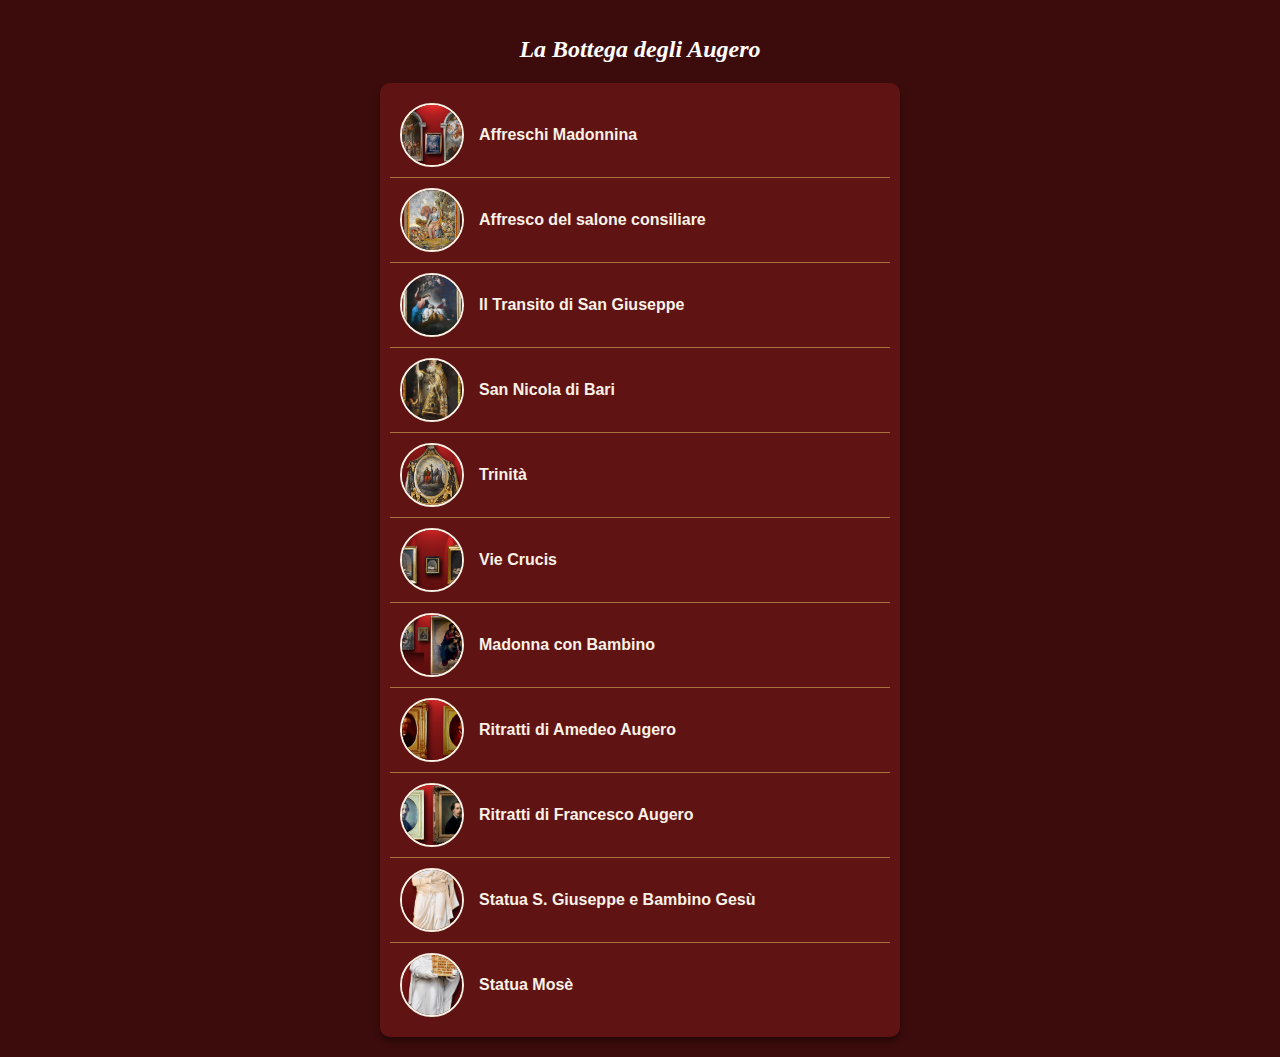
==== commit 4d608bdd: "Update augero.html" ====
--- a/augero.html
+++ b/augero.html
@@ -70,54 +70,6 @@
             height: auto;
             margin-bottom: 10px;
         }
-        @media (min-width: 1024px) {
-            #selectedImageContainer {
-                display: flex;
-                flex-direction: column;
-                align-items: center;
-                justify-content: center;
-                max-height: 90vh;
-                overflow: hidden;
-                padding: 20px;
-            }
-            #selectedImageContainer img {
-                max-height: 60vh;
-                max-width: 100%;
-            }
-            #selectedDescription {
-                max-height: 30vh;
-                overflow: auto;
-                text-align: center;
-                padding: 10px;
-                color: black;
-                background: white;
-                border-top: 1px solid #ccc;
-                width: 100%;
-            }
-            #selectedImageContainer {
-                display: flex;
-                flex-direction: column;
-                align-items: center;
-                justify-content: center;
-                max-height: 90vh;
-                overflow: hidden;
-            }
-            #selectedImageContainer img {
-                max-height: 60vh;
-                max-width: 100%;
-            }
-            #selectedDescription {
-                max-height: 30vh;
-                overflow: hidden;
-                text-overflow: ellipsis;
-            }
-            #selectedImageContainer img {
-                max-height: 90vh;
-            }
-            max-width: 100%;
-            height: auto;
-            margin-bottom: 10px;
-        }
         .arrow {
             position: absolute;
             top: 50%;
@@ -141,35 +93,31 @@
 <body>
     <h1>La Bottega degli Augero</h1>
     <div class="container" id="galleryContainer"></div>
-    
+
     <div id="selectedImageContainer">
         <button class="arrow arrow-left" onclick="prevImage()">&#9664;</button>
         <img id="selectedImage" src="" alt="Immagine selezionata">
         <div id="selectedDescription"></div>
         <button class="arrow arrow-right" onclick="nextImage()">&#9654;</button>
     </div>
-    
+
     <script>
-        const artworks = [
-          {src: 'img/affreschi madonnina XIXsec 2 verolengo.jpg', title: 'Affreschi Madonnina', description: 'Verolengo (To)<br>Santuario della Madonnina<br><br>Amedeo e Francesco Augero<br>a sinistra ritratto presentazione di Gesù al Tempio<br>a destra assunzione di Maria S.S.<br>affreschi firmati e datati 1849<br><br>al centro bozzetto dell’affresco della Presentazione di Gesù al Tempio<br>Amedeo Augero<br>olio su tela XIX sec.'},
-          {src: 'img/affresco del salone consiliare 1860.jpg', title: 'Affresco del salone consiliare', description: 'Verolengo (To)<br>Ex Palazzo Municipale<br>Salone Consiliare<br><br>Amedeo Augero<br><br>Dipinto raffigurante l’attività della popolazione locale nel XIX secolo, Agricoltura, Commercio, Artigianato.<br><br>dipinto a olio su muro<br>firmato e datato<br>1860'},
-          {src: 'img/amedeo 1856 transito san giuseppe parrocchiale verolengo.jpg', title: 'Il Transito di San Giuseppe', description: 'Verolengo (To)<br>Parrocchia di San Giovanni Battista<br><br>Amedeo Augero<br><br>Dipinto raffigurante il Transito di San Giuseppe<br><br>olio su tela<br>200 x 140 cm<br>firmato e datato<br>1856'},
-          {src: 'img/amedeo augero san nicola seconda meta XIX sec.jpg', title: 'San Nicola di Bari', description: 'Verolengo (To) <br> Chiesa Parrocchiale di San Giovanni Battista<br><br> Amedeo Augero<br><br> dipinto raffigurante<br> San Nicola di Bari<br><br> olio su tela<br> seconda metà sec XIX'},
-          {src: 'img/amedeo pala trinita XIXsec verolengo.jpg', title: 'Trinità', description: 'Verolengo (To)<br> Confraternita della Trinità<br><br> Amedeo Augero<br><br> dipinto raffigurante la Trinità<br><br> olio su tela<br><br> cornice monumentale in cartapesta<br> probabile esecuzione di Gaspare Augero<br><br> firmato e datato 1856'},
-          {src: 'img/amedeo vie crucis XIX sec verolengo.jpg', title: 'Vie Crucis', description: 'Verolengo (To)<br><br> a sinistra Parrocchiale di San Giovanni Battista, nel centro Palazzo Comunale e a destra Santuario della Madonnina<br><br> Amedeo Augero<br><br> XIV stazione della Via Crucis<br><br>olio su tela XIX sec.'},
-          {src: 'img/francesco stendardo e mad  2 XIXsec verolengo.jpg', title: 'Madonna con Bambino', description: 'a destra Pont C.se<br> fr. Boetti<br><br> Francesco Augero<br> Madonna con Bambino<br> olio su tela sec. XIX<br><br> al centro il bozzetto<br> olio su tela XIX sec.<br> collezione Dente Liffredo<br><br> a sinistra Verolengo (To)<br> Confraternita di San Michele Arcangelo<br> stendardo processionale raffigurante Madonna con Bambino e San Michele Arcangelo<br> 1868'},
-          {src: 'img/ritratti di amedeo fatti da francesco XIXsec verolengo.jpg', title: 'Ritratti di Amedeo Augero', description: 'Francesco Augero<br><br> ritratti di Amedeo Augero<br><br> olio su tela<br> XIX sec.<br> collezione privata'},
-          {src: 'img/ritratti di francesco autoritratto XIXsec verolengo.jpg', title: 'Ritratti di Francesco Augero', description: 'Francesco Augero<br><br> Autoritratti collezione privata<br><br> olio su tela<br> XIX sec.'},
-       ];
+    const artworks = [
+      {src: 'img/affreschi madonnina XIXsec 2 verolengo.jpg', title: 'Affreschi Madonnina', description: 'Verolengo (To)<br>Santuario della Madonnina<br><br>Amedeo e Francesco Augero<br>a sinistra ritratto presentazione di Gesù al Tempio<br>a destra assunzione di Maria S.S.<br>affreschi firmati e datati 1849<br><br>al centro bozzetto dell’affresco della Presentazione di Gesù al Tempio<br>Amedeo Augero<br>olio su tela XIX sec.'},
+      {src: 'img/affresco del salone consiliare 1860.jpg', title: 'Affresco del salone consiliare', description: 'Verolengo (To)<br>Ex Palazzo Municipale<br>Salone Consiliare<br><br>Amedeo Augero<br><br>Dipinto raffigurante l’attività della popolazione locale nel XIX secolo, Agricoltura, Commercio, Artigianato.<br><br>dipinto a olio su muro<br>firmato e datato<br>1860'},
+      {src: 'img/amedeo 1856 transito san giuseppe parrocchiale verolengo.jpg', title: 'Il Transito di San Giuseppe', description: 'Verolengo (To)<br>Parrocchia di San Giovanni Battista<br><br>Amedeo Augero<br><br>Dipinto raffigurante il Transito di San Giuseppe<br><br>olio su tela<br>200 x 140 cm<br>firmato e datato<br>1856'},
+      {src: 'img/amedeo augero san nicola seconda meta XIX sec.jpg', title: 'San Nicola di Bari', description: 'Verolengo (To) <br> Chiesa Parrocchiale di San Giovanni Battista<br><br> Amedeo Augero<br><br> dipinto raffigurante<br> San Nicola di Bari<br><br> olio su tela<br> seconda metà sec XIX'},
+      {src: 'img/amedeo pala trinita XIXsec verolengo.jpg', title: 'Trinità', description: 'Verolengo (To)<br> Confraternita della Trinità<br><br> Amedeo Augero<br><br> dipinto raffigurante la Trinità<br><br> olio su tela<br><br> cornice monumentale in cartapesta<br> probabile esecuzione di Gaspare Augero<br><br> firmato e datato 1856'},
+        {src: 'img/amedeo vie crucis XIX sec verolengo.jpg', title: 'Vie Crucis', description: 'Verolengo (To)<br><br> a sinistra Parrocchiale di San Giovanni Battista, nel centro Palazzo Comunale e a destra Santuario della Madonnina<br><br> Amedeo Augero<br><br> XIV stazione della Via Crucis<br><br>olio su tela XIX sec.'},
+        {src: 'img/francesco stendardo e mad  2 XIXsec verolengo.jpg', title: 'Madonna con Bambino', description: 'a destra Pont C.se<br> fr. Boetti<br><br> Francesco Augero<br> Madonna con Bambino<br> olio su tela sec. XIX<br><br> al centro il bozzetto<br> olio su tela XIX sec.<br> collezione Dente Liffredo<br><br> a sinistra Verolengo (To)<br> Confraternita di San Michele Arcangelo<br> stendardo processionale raffigurante Madonna con Bambino e San Michele Arcangelo<br> 1868'},
+        {src: 'img/ritratti di amedeo fatti da francesco XIXsec verolengo.jpg', title: 'Ritratti di Amedeo Augero', description: 'Francesco Augero<br><br> ritratti di Amedeo Augero<br><br> olio su tela<br> XIX sec.<br> collezione privata'},
+        {src: 'img/ritratti di francesco autoritratto XIXsec verolengo.jpg', title: 'Ritratti di Francesco Augero', description: 'Francesco Augero<br><br> Autoritratti collezione privata<br><br> olio su tela<br> XIX sec.'},
+        {src: 'img/statue madonnina amedeo- francesco-gaspare 1859.jpg', title: 'Statua S. Giuseppe e Bambino Gesù', description: 'Verolengo (To)<br> Santuario della Madonnina<br><br> Amedeo Augero<br> Francesco Augero<br> Gaspare Augero<br><br> statua raffigurante San Giuseppe e il Bambino Gesù<br><br> Una delle quattro statue del Santuario.<br> Le altre statue raffigurano:<br> S.Anna e San Giovanni Battista<br><br> Tutoli di granturco rivestiti in laterizio e rifiniti in gesso<br><br>1859'},
+        {src: 'img/statue mose.jpg', title: 'Statua Mosè', description: 'Verolengo (To)<br> Santuario della Madonnina<br><br> Amedeo Augero<br> Francesco Augero<br> Gaspare Augero<br><br> Statua raffigurante il Mosè con le tavole della legge Una delle quattro statue del Santuario.<br> Le altre statue raffigurano:<br> S.Anna e San Giovanni Battista<br><br> Tutoli di granturco rivestiti in laterizio e rifiniti in gesso<br><br> 1859'}
+      ];
         let currentIndex = 0;
 
         function showImage(index) {
-    currentIndex = index;
-    document.getElementById('selectedImage').src = artworks[index].src;
-    document.getElementById('selectedDescription').innerHTML = artworks[index].description;
-    document.getElementById('selectedImageContainer').style.display = 'block';
-    document.getElementById('selectedImageContainer').scrollIntoView({ behavior: 'smooth' });
-    history.pushState(null, '', '?index=' + index);
     currentIndex = index;
     document.getElementById('selectedImage').src = artworks[index].src;
     document.getElementById('selectedDescription').innerHTML = artworks[index].description;
@@ -180,13 +128,13 @@
             document.getElementById('selectedDescription').innerHTML = artworks[index].description;
             document.getElementById('selectedImageContainer').style.display = 'block';
         }
-        
+
         function prevImage() {
             if (currentIndex > 0) {
                 showImage(currentIndex - 1);
             }
         }
-        
+
         function nextImage() {
             if (currentIndex < artworks.length - 1) {
                 showImage(currentIndex + 1);
@@ -203,21 +151,8 @@
                 container.appendChild(item);
             });
         }
-        
+
         renderGallery();
-    // Controlla se c'è un parametro 'index' nell'URL e mostra l'immagine corrispondente
-        window.onload = function() {
-            const urlParams = new URLSearchParams(window.location.search);
-            const index = urlParams.get('index');
-            if (index !== null && !isNaN(index) && index >= 0 && index < artworks.length) {
-                setTimeout(() => showImage(parseInt(index)), 500);
-            }
-            const urlParams = new URLSearchParams(window.location.search);
-            const index = urlParams.get('index');
-            if (index !== null && !isNaN(index) && index >= 0 && index < artworks.length) {
-                showImage(parseInt(index));
-            }
-        };
     </script>
 </body>
 </html>
